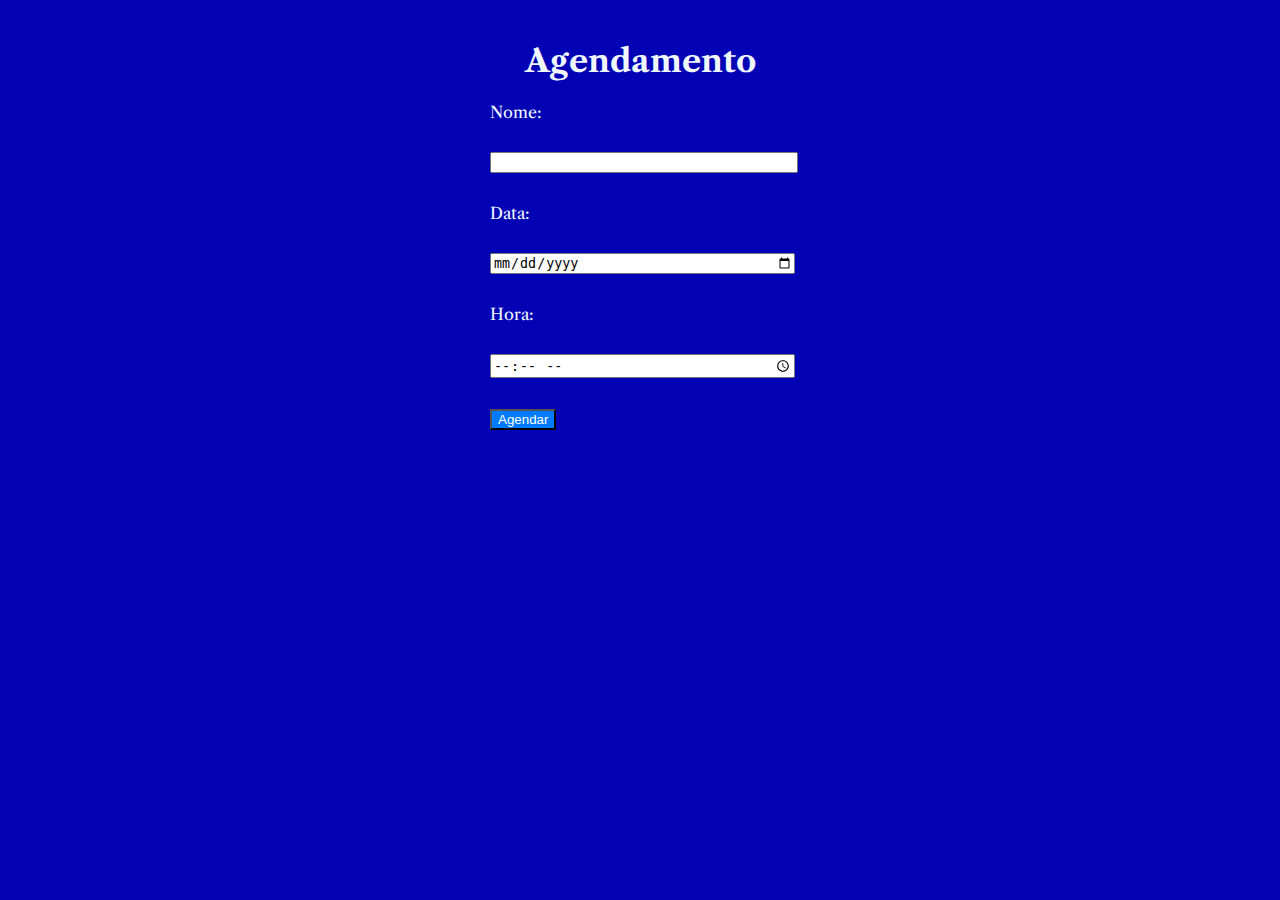
==== agend.html @ 530accd1 "novas pastas" ====
<!DOCTYPE html>
<html>
<head>
  <title>Agendamento</title>
  <link rel="stylesheet" href="agend.css">
  <link href="https://fonts.googleapis.com/css2?family=Bebas+Neue&family=Libre+Caslon+Text&display=swap" rel="stylesheet">
</head>
<body>

  <h1>Agendamento</h1>

  <form id="appointmentForm">
    <label for="name">Nome:</label><br>
    <input type="text" id="name" name="name"><br>

    <label for="date">Data:</label><br>
    <input type="date" id="date" name="date"><br>

    <label for="time">Hora:</label><br>
    <input type="time" id="time" name="time"><br>

    <a href="index.html" target="_blank" >
      <button>Agendar</button>
    </a>
  </form>

  <div id="appointmentList">
    <!-- Aqui será exibida a lista de agendamentos -->
  </div>

  <script src="agend.js"></script>
</body>
</html>
---- agend.css ----
/* Estilos simples para a página */
body {
    font-family: 'Libre Caslon Text', serif;
    color: aliceblue;
    margin: 0;
    padding: 20px;
    background-color: #0303b5;
  }
  
  h1 {
    text-align: center;
  }
  
  form {
    max-width: 300px;
    margin: 0 auto;
  }
  
  label,
  input[type="text"],
  input[type="date"],
  input[type="time"],
  input[type="submit"] {
    display: block;
    margin-bottom: 10px;
    width: 100%;
  }
  
  button {
    background-color: #007bff;
    color: white;
    cursor: pointer;
  }
  
  input[type="submit"]:hover {
    background-color: #0056b3;
  }
  
  #appointmentList {
    margin-top: 20px;
  }
  
  #appointmentList h2 {
    margin-bottom: 10px;
  }
  
  #appointmentList p {
    margin: 5px 0;
  }
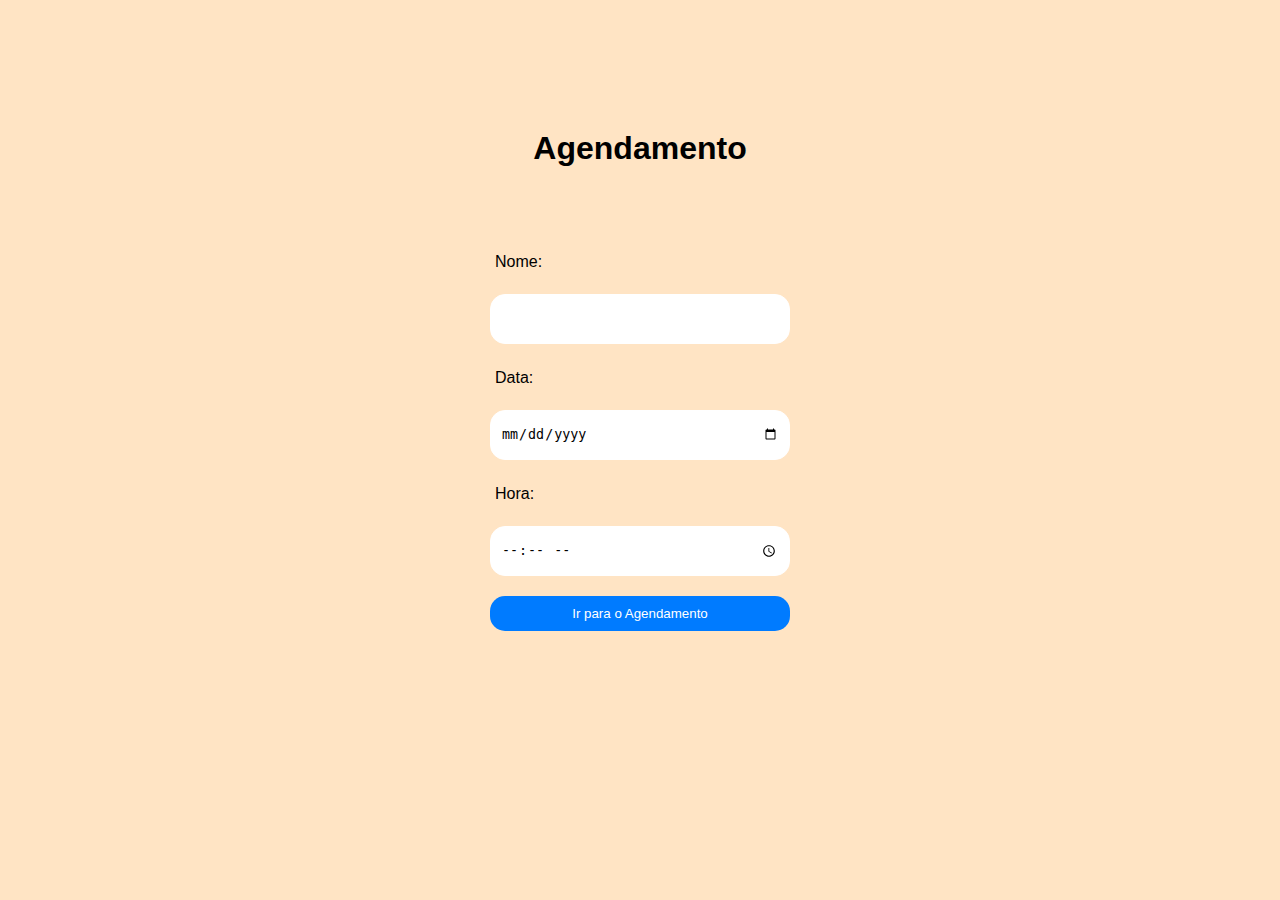
==== commit f43af3fa: "tela de login e cadastro2" ====
--- a/agend.html
+++ b/agend.html
@@ -19,10 +19,15 @@
     <label for="time">Hora:</label><br>
     <input type="time" id="time" name="time"><br>
 
-    <a href="index.html" target="_blank" >
-      <button>Agendar</button>
-    </a>
+    <!-- Remova target="_blank" do link -->
+    <button onclick="redirectToAgendamento()">Ir para o Agendamento</button>
   </form>
+
+<script>
+  function redirectToAgendamento() {
+    window.location.href = "index.html";
+  }
+</script>
 
   <div id="appointmentList">
     <!-- Aqui será exibida a lista de agendamentos -->
@@ -30,4 +35,4 @@
 
   <script src="agend.js"></script>
 </body>
-</html>
+</html> --- a/agend.css
+++ b/agend.css
@@ -1,50 +1,76 @@
-/* Estilos simples para a página */
 body {
-    font-family: 'Libre Caslon Text', serif;
-    color: aliceblue;
-    margin: 0;
-    padding: 20px;
-    background-color: #0303b5;
-  }
-  
-  h1 {
-    text-align: center;
-  }
-  
-  form {
-    max-width: 300px;
-    margin: 0 auto;
-  }
-  
-  label,
-  input[type="text"],
-  input[type="date"],
-  input[type="time"],
-  input[type="submit"] {
-    display: block;
-    margin-bottom: 10px;
-    width: 100%;
-  }
-  
-  button {
-    background-color: #007bff;
-    color: white;
-    cursor: pointer;
-  }
-  
-  input[type="submit"]:hover {
-    background-color: #0056b3;
-  }
-  
-  #appointmentList {
-    margin-top: 20px;
-  }
-  
-  #appointmentList h2 {
-    margin-bottom: 10px;
-  }
-  
-  #appointmentList p {
-    margin: 5px 0;
-  }
-  +  font-family: 'Segoe UI', Tahoma, Geneva, Verdana, sans-serif;
+  margin: 0;
+  display: grid;
+  height: 100vh;
+  align-items: center;
+  justify-content: center;
+  place-items: center;
+  background-color: #ffe4c4;
+}
+
+h1 {
+  margin-top: 100px;
+}
+
+.container {
+  position: relative;
+  width: 100%;
+  max-width: 900px;
+  min-height: 480px;
+  text-align: center;
+}
+
+
+#appointmentForm {
+  width: 300px;
+  margin-bottom: 150px;
+  color: black;
+  align-items: center;
+  justify-content: center;
+}
+
+label {
+  padding: 5px;
+  display: block  ;
+}
+input[type="text"],
+input[type="date"],
+input[type="time"],
+input[type="submit"] {
+  width: 100%;
+  padding: 10px;
+  margin-bottom: 20px;
+  border: 1px solid #fff;
+  border-radius: 15px;
+  box-sizing: border-box;
+  height: 50px;
+}
+
+button {
+  width: 100%;
+  height: 35px;
+  border-radius: 15px;
+  padding: 10px;
+  border: none;
+  color: #fff;
+  background-color: #007bff;
+  cursor: pointer;
+  margin-bottom: 10px;
+}
+
+button:hover {
+  background-color: #0056b3;
+}
+
+#appointmentList {
+  margin-top: 20px;
+}
+
+#appointmentList h2 {
+  margin-bottom: 10px;
+}
+
+#appointmentList p {
+  margin: 5px 0;
+}
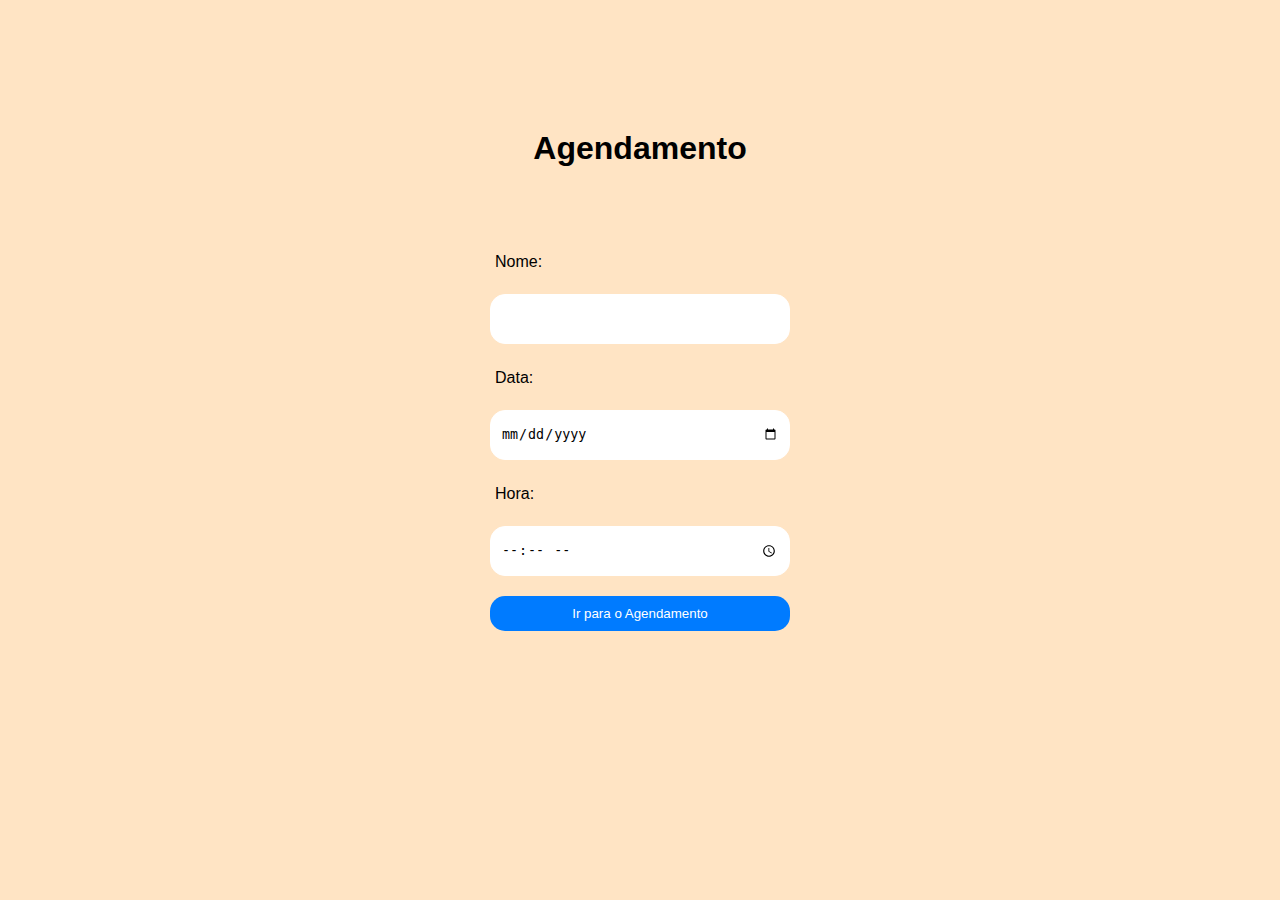
==== commit f503e582: "agend.html" ====
--- a/agend.html
+++ b/agend.html
@@ -30,9 +30,8 @@
 </script>
 
   <div id="appointmentList">
-    <!-- Aqui será exibida a lista de agendamentos -->
   </div>
 
   <script src="agend.js"></script>
 </body>
-</html> +</html> 
